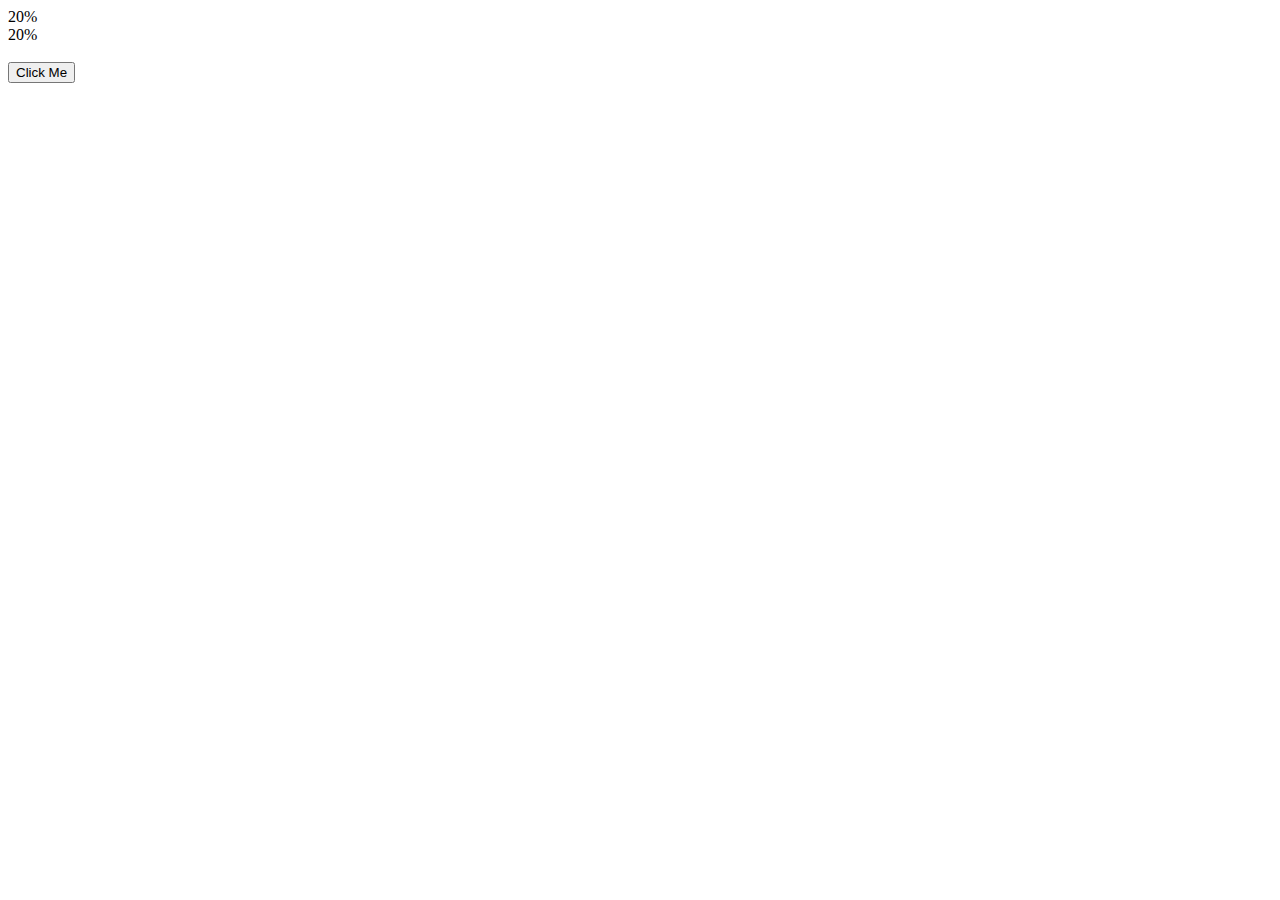
==== index.html @ e075b1f6 "store" ====
<!DOCTYPE html>
<html>
<title>Progress Bar</title>
<meta name="viewport" content="width=device-width, initial-scale=1">
<link rel="stylesheet" href="style.css">
<body>
<div class="w3-container">


<div class="" id="parentDiv">
  <div id="middle-container">
    <!-- <div  id="myBar" style="width:20%">20%</div> -->
    <div   class="myBar" style="width:20%">20%</div>
    <div   class="myBar" style="width:20%">20%</div>
    <!-- <div  class="myBar" style="width:50%">50%</div> -->
  </div>
</div>
<br>
<button class="" onclick="move()">Click Me</button> 

</div>

<!-- <script>
  const changeProgress =(ele)=> {
    var width = 50;
  var id = setInterval(frame(), 10);
  function frame() {
    if (width >= 100) {
      clearInterval(id);
    } else {
      width++; 
      console.warn('elem[i].style', ele)
      ele.style.width = width + '%'; 
      ele.innerHTML = width * 1  + '%';
    }
  }
  }
function move() {
  let elem = document.querySelector("#myBar");   
  console.log('elem', elem)

  /* for (i = 0; i < elem.length; i++) {
    console.warn('elem[i].style', elem[i])
    // changeProgress(elem[i]);
    
  } */
  var width = 20;
  var id = setInterval(frame(), 10);
  function frame() {
    if (width >= 100) {
      clearInterval(id);
    } else {
      width++; 
      console.warn('elem[i].style', elem)
      elem.style.width = width + '%'; 
      elem.innerHTML = width * 1  + '%';
    }
  }

  
  
}
</script> -->
<script>
  const changeProgress =(elem) => {
    var width = 50;
    var id = setInterval(frame, 10);
    function frame() {
      if (width >= 100) {
        clearInterval(id);
      } else {
        width++; 
        elem.style.width = width + '%'; 
        elem.innerHTML = width * 1  + '%';
      }
    }
  }
  function move() {
    var elem = document.querySelectorAll(".myBar");   
    for(let i=0; i<elem.length; i++) {
      changeProgress(elem[i]);
    }
  }
  </script>

</body>
</html>
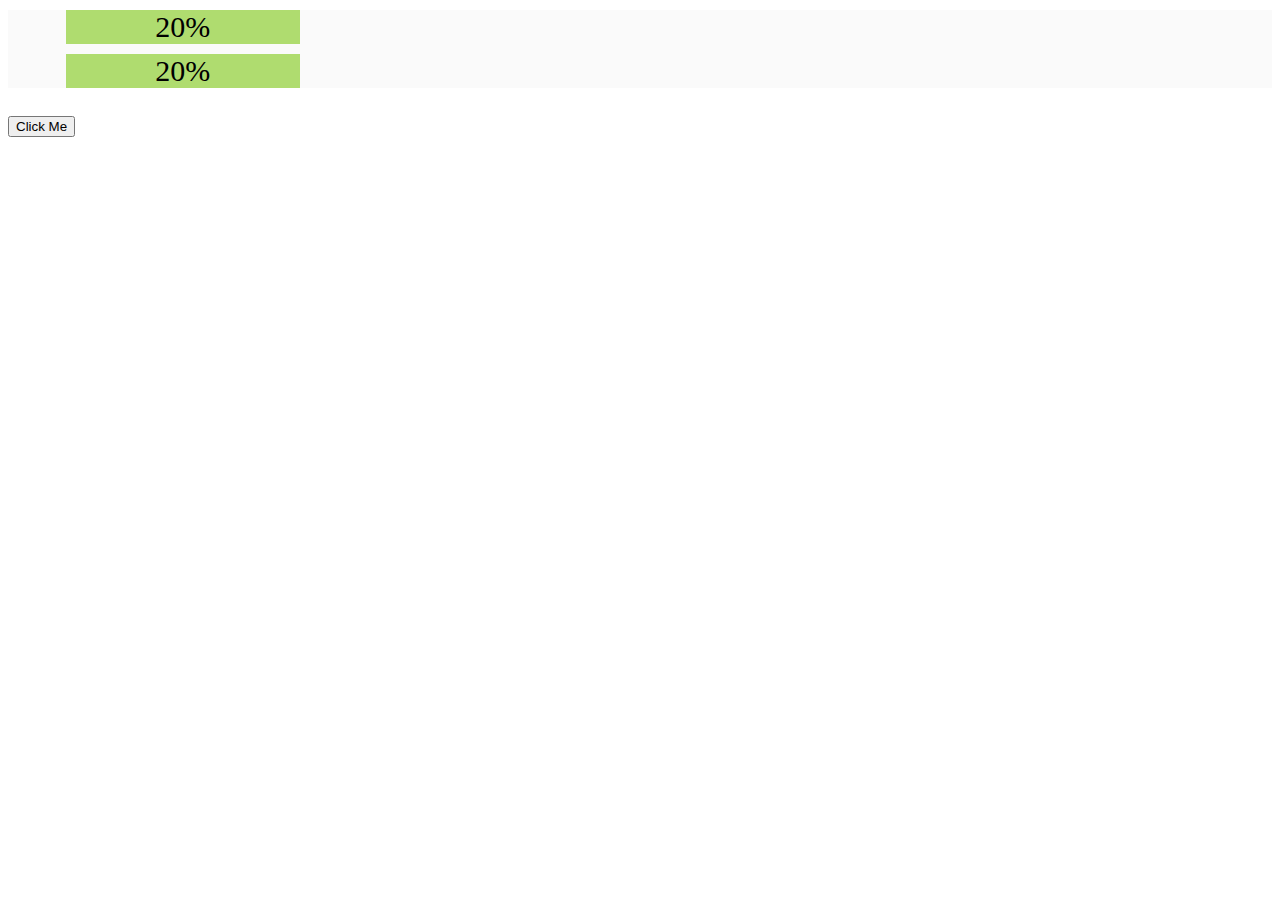
==== commit afdbaf2f: "store" ====
--- a/index.html
+++ b/index.html
@@ -20,47 +20,6 @@
 
 </div>
 
-<!-- <script>
-  const changeProgress =(ele)=> {
-    var width = 50;
-  var id = setInterval(frame(), 10);
-  function frame() {
-    if (width >= 100) {
-      clearInterval(id);
-    } else {
-      width++; 
-      console.warn('elem[i].style', ele)
-      ele.style.width = width + '%'; 
-      ele.innerHTML = width * 1  + '%';
-    }
-  }
-  }
-function move() {
-  let elem = document.querySelector("#myBar");   
-  console.log('elem', elem)
-
-  /* for (i = 0; i < elem.length; i++) {
-    console.warn('elem[i].style', elem[i])
-    // changeProgress(elem[i]);
-    
-  } */
-  var width = 20;
-  var id = setInterval(frame(), 10);
-  function frame() {
-    if (width >= 100) {
-      clearInterval(id);
-    } else {
-      width++; 
-      console.warn('elem[i].style', elem)
-      elem.style.width = width + '%'; 
-      elem.innerHTML = width * 1  + '%';
-    }
-  }
-
-  
-  
-}
-</script> -->
 <script>
   const changeProgress =(elem) => {
     var width = 50;
--- a/style.css
+++ b/style.css
@@ -0,0 +1,49 @@
+.progress{ position: relative; }
+.percent{ position: absolute; left: 50%; top: 0; color: #121212;}
+
+@media (max-width: 767px){
+  .btn-group{ padding: 0; margin-top: 30px;}
+}
+
+#parentDiv {
+    /* display: flex; */
+    background-color: #fafafa;
+}
+
+#middle-container {
+    margin-right: 3rem;
+    margin-left: 3rem;
+}
+
+
+.myBar {
+    background-color: #afdc6f;
+    width: 100px;
+    margin: 10px;
+    text-align: center;
+    /* line-height: 75px; */
+    font-size: 30px;
+
+  }
+
+
+  #pb1 {
+    background-color: #afdc6f;
+}
+
+#pb2 {
+    background-color: #fe9b88;
+}
+
+#pb3 {
+    background-color: #fefefe;
+}
+
+#pb4 {
+    background-color: #8fccf5;
+}
+
+#pb5 {
+    background-color: #ffd05f;
+}
+
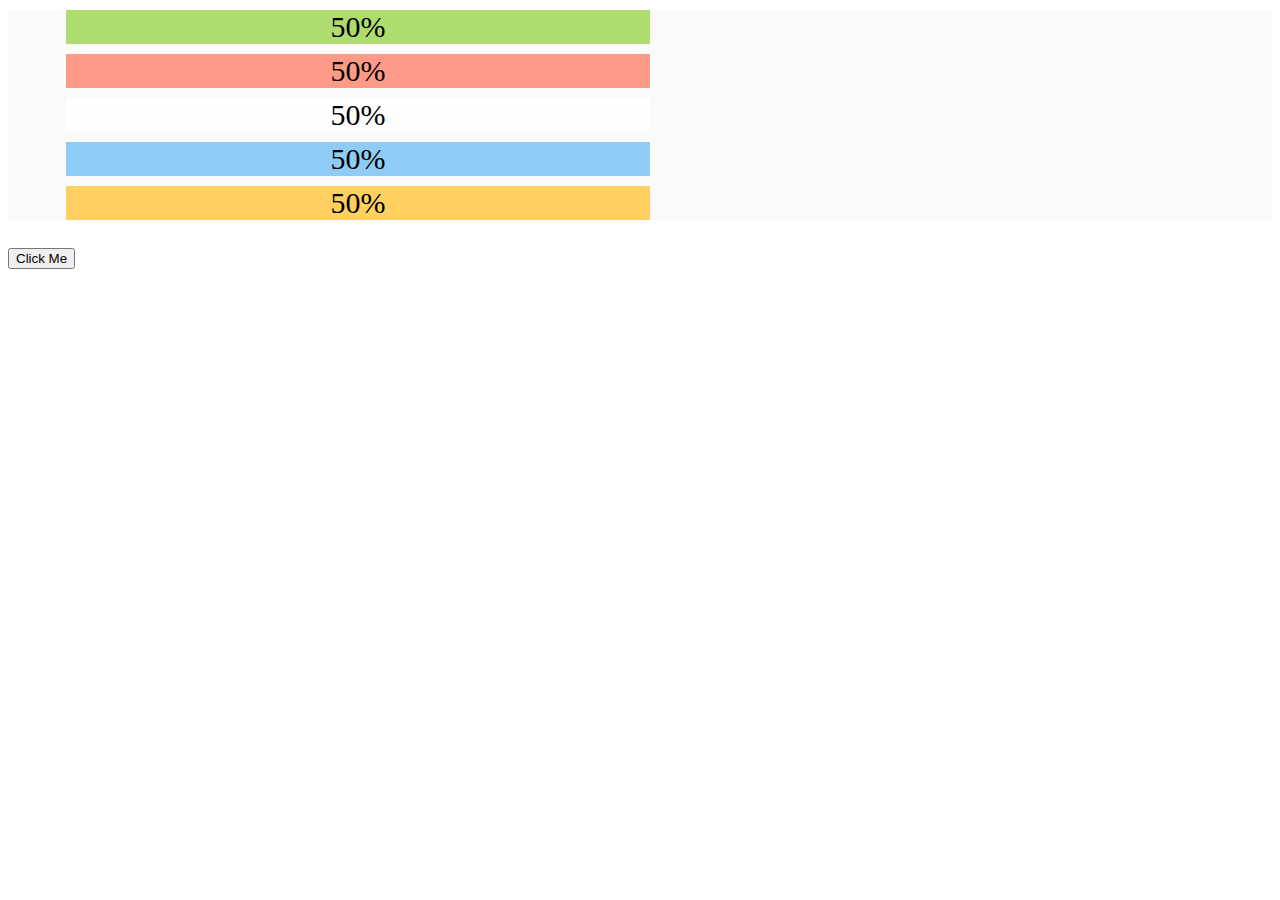
==== commit 211c4fe2: "store" ====
--- a/index.html
+++ b/index.html
@@ -9,10 +9,11 @@
 
 <div class="" id="parentDiv">
   <div id="middle-container">
-    <!-- <div  id="myBar" style="width:20%">20%</div> -->
-    <div   class="myBar" style="width:20%">20%</div>
-    <div   class="myBar" style="width:20%">20%</div>
-    <!-- <div  class="myBar" style="width:50%">50%</div> -->
+    <div id="pb1"  class="myBar" style="width:50%">50%</div>
+    <div id="pb2"  class="myBar" style="width:50%">50%</div>
+    <div id="pb3"  class="myBar" style="width:50%">50%</div>
+    <div id="pb4"  class="myBar" style="width:50%">50%</div>
+    <div id="pb5"  class="myBar" style="width:50%">50%</div>
   </div>
 </div>
 <br>
--- a/style.css
+++ b/style.css
@@ -17,7 +17,6 @@
 
 
 .myBar {
-    background-color: #afdc6f;
     width: 100px;
     margin: 10px;
     text-align: center;
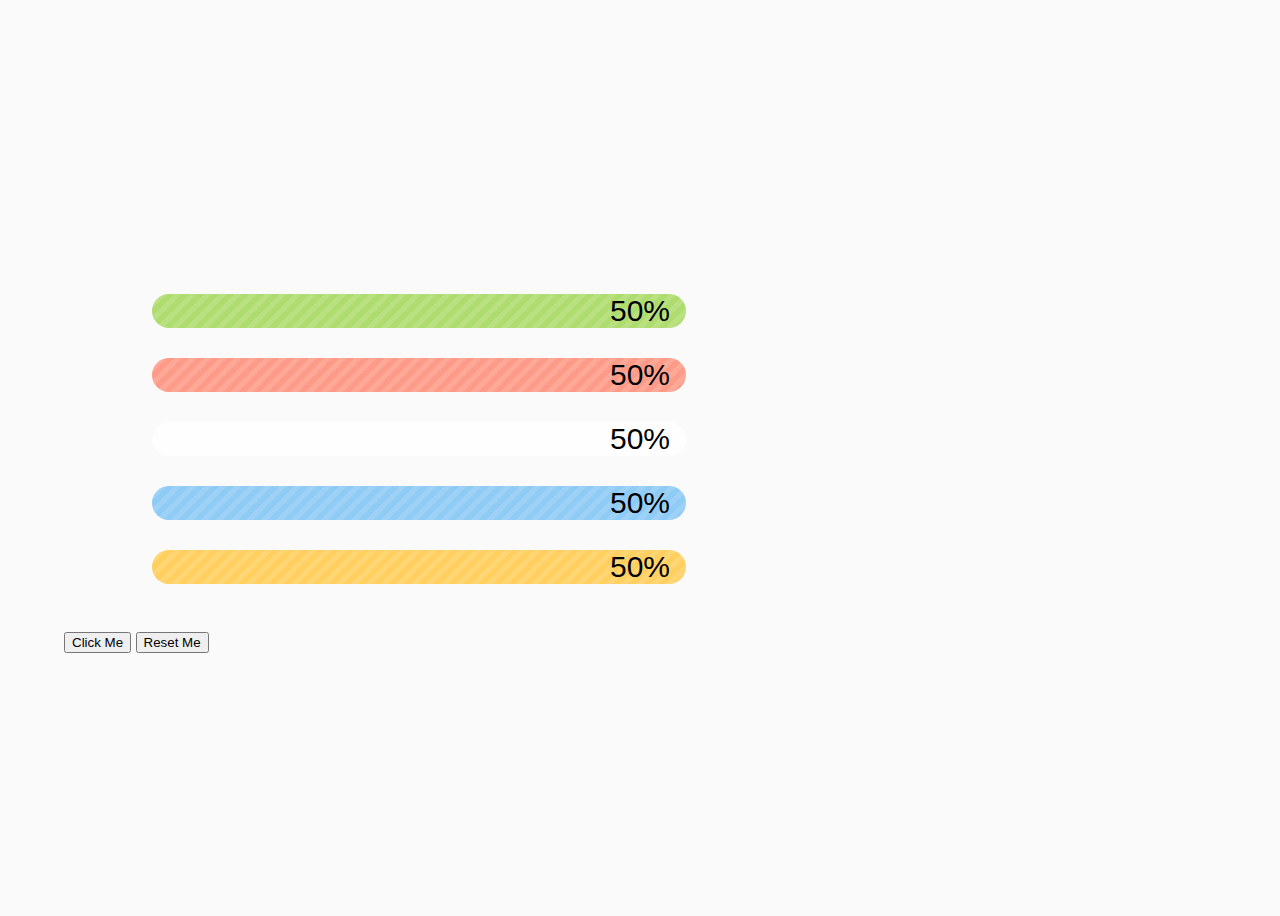
==== commit 9c225ebb: "store" ====
--- a/index.html
+++ b/index.html
@@ -4,26 +4,30 @@
 <meta name="viewport" content="width=device-width, initial-scale=1">
 <link rel="stylesheet" href="style.css">
 <body>
-<div class="w3-container">
+<div id="parent" class="">
 
+<div><div class="" id="parentDiv">
+  <div>
+    <div id="middle-container">
+      <div id="pb1"  class="myBar cssprogress-active" style="width:50%">50%</div>
+      <div id="pb2"  class="myBar cssprogress-active" style="width:50%">50%</div>
+      <div id="pb3"  class="myBar cssprogress-active" style="width:50%">50%</div>
+      <div id="pb4"  class="myBar cssprogress-active" style="width:50%">50%</div>
+      <div id="pb5"  class="myBar cssprogress-active" style="width:50%">50%</div>
+    </div>
+  </div>
+  <br>
+<button class="" onclick="move()">Click Me</button> 
+<button id="resetBTN" class="" onclick="resetBTN()">Reset Me</button> 
+</div></div>
 
-<div class="" id="parentDiv">
-  <div id="middle-container">
-    <div id="pb1"  class="myBar" style="width:50%">50%</div>
-    <div id="pb2"  class="myBar" style="width:50%">50%</div>
-    <div id="pb3"  class="myBar" style="width:50%">50%</div>
-    <div id="pb4"  class="myBar" style="width:50%">50%</div>
-    <div id="pb5"  class="myBar" style="width:50%">50%</div>
-  </div>
-</div>
-<br>
-<button class="" onclick="move()">Click Me</button> 
 
 </div>
 
 <script>
+   var elem = document.querySelectorAll(".myBar");  
   const changeProgress =(elem) => {
-    var width = 50;
+    var width = parseInt(elem.style.width);
     var id = setInterval(frame, 10);
     function frame() {
       if (width >= 100) {
@@ -36,9 +40,31 @@
     }
   }
   function move() {
-    var elem = document.querySelectorAll(".myBar");   
+   
     for(let i=0; i<elem.length; i++) {
       changeProgress(elem[i]);
+    }
+  }
+
+
+
+  const deductProgress =(elem) => {
+    console.log(elem, 'ii')
+    var width = parseInt(elem.style.width);
+    var id = setInterval(frame, 10);
+    function frame() {
+      if (width <= 50) {
+        clearInterval(id);
+      } else {
+        width--; 
+        elem.style.width = width + '%'; 
+        elem.innerHTML = width*1  + '%';
+      }
+    }
+  }
+  function resetBTN() {
+    for(let i=0; i<elem.length; i++) {
+      deductProgress(elem[i]);
     }
   }
   </script>
--- a/style.css
+++ b/style.css
@@ -1,13 +1,41 @@
-.progress{ position: relative; }
+/* .progress{ position: relative; }
 .percent{ position: absolute; left: 50%; top: 0; color: #121212;}
 
 @media (max-width: 767px){
   .btn-group{ padding: 0; margin-top: 30px;}
+} */
+
+
+* {
+    font-family: -apple-system, BlinkMacSystemFont, 'Segoe UI', Roboto, Oxygen, Ubuntu, Cantarell, 'Open Sans', 'Helvetica Neue', sans-serif;
+}
+body {
+    background-color: #fafafa;
+}
+#parent {
+    display: flex;
+    height: 100vh;
+  justify-content: center;
+  /* text-align: center;  */
 }
 
+#parent > div{
+    align-items: center;
+    display: flex;
+    justify-content: center;
+}
+
+
 #parentDiv {
+    width: 90vw;
+    
+}
+
+#parentDiv > div:nth-child(1){
     /* display: flex; */
-    background-color: #fafafa;
+    /* background-color: #fafafa; */
+    margin: 10px;
+    
 }
 
 #middle-container {
@@ -16,13 +44,15 @@
 }
 
 
+
 .myBar {
     width: 100px;
-    margin: 10px;
-    text-align: center;
-    /* line-height: 75px; */
+    margin: 30px;
+    text-align: end;
     font-size: 30px;
-
+    border-radius: 17px;
+    max-width: -webkit-fill-available;
+    padding-right: 1rem;
   }
 
 
@@ -46,3 +76,15 @@
     background-color: #ffd05f;
 }
 
+
+.myBar.cssprogress-active{
+  background-image: linear-gradient(
+    -45deg, rgba(255, 255, 255, 0.125) 25%, transparent 25%, transparent 50%, rgba(255, 255, 255, 0.125) 50%, rgba(255, 255, 255, 0.125) 75%, transparent 75%, transparent);
+        background-size: 15px 15px;
+}
+
+
+#resetBTN {
+    margin-right: 2rem;
+}
+
